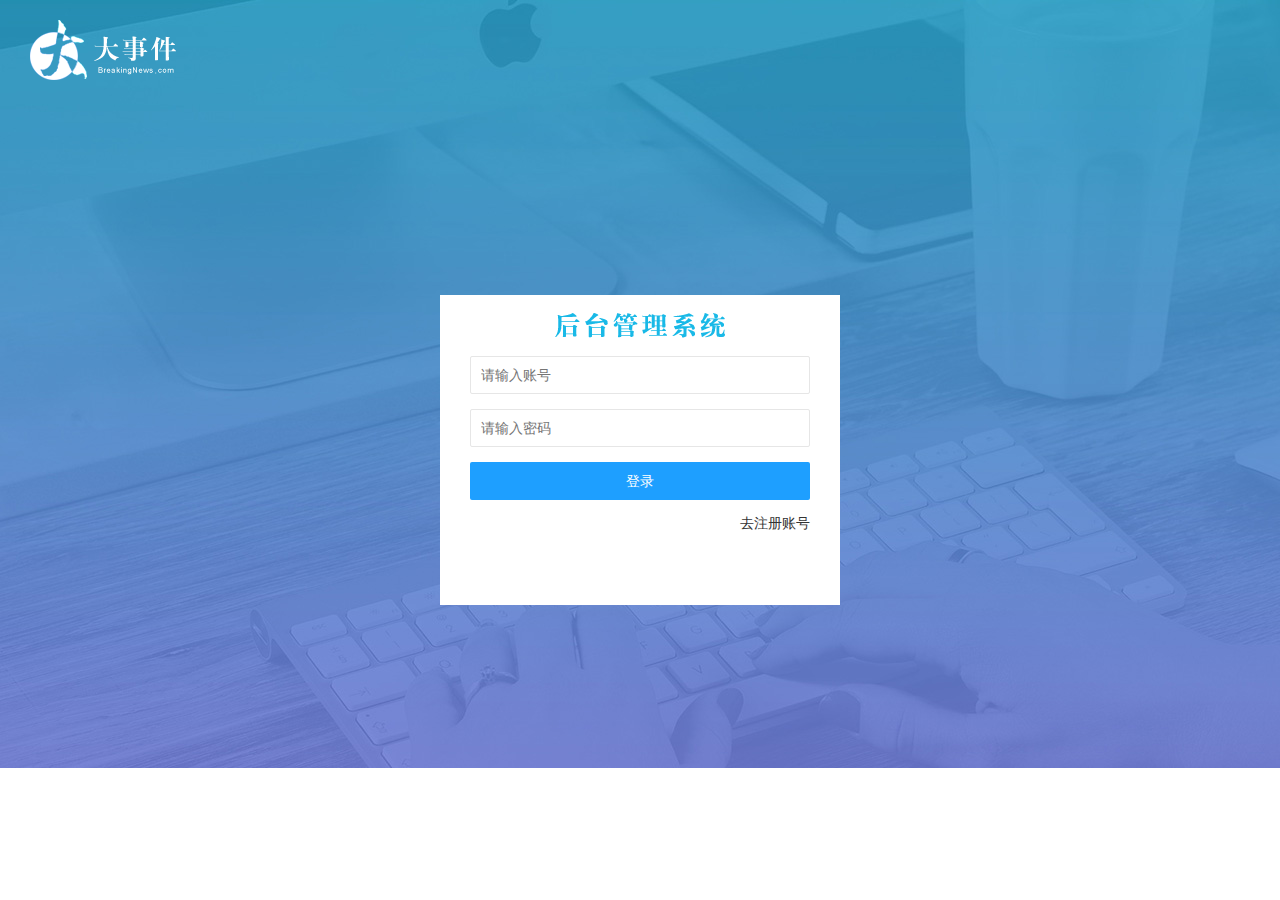
==== login.html @ 43911d9f "完成了登录页面的布局" ====
<!DOCTYPE html>
<html lang="en">
  <head>
    <meta charset="UTF-8" />
    <meta name="viewport" content="width=device-width, initial-scale=1.0" />
    <title>大事件登录注册页面</title>
    <!-- 加载css文件 -->
    <link rel="stylesheet" href="/assets/lib/layui/css/layui.css" />
    <link rel="stylesheet" href="/assets/css/login.css" />
    <!-- 加载js文件 -->
    <script src="/assets/lib/jquery.js"></script>
    <script src="/assets/lib/layui/layui.all.js"></script>
    <script src="/assets/js/login.js"></script>
  </head>
  <body>
    <!-- logo start -->
    <div id="logo">
      <img src="/assets/images/logo.png" alt="" />
    </div>
    <!-- logo end -->
    <!-- 登录区start -->
    <div id="login">
      <!-- 标题图片 -->
      <img class="login-title" src="/assets/images//login_title.png" alt="" />
      <!-- 表单区 -->
      <form class="layui-form" action="">
        <!-- 第一行用户名 -->
        <div class="layui-form-item">
          <input
            type="text"
            name="title"
            required
            lay-verify="required"
            placeholder="请输入账号"
            autocomplete="off"
            class="layui-input"
          />
        </div>
        <!-- 第二行密码 -->
        <div class="layui-form-item">
          <input
            type="text"
            name="title"
            required
            lay-verify="required"
            placeholder="请输入密码"
            autocomplete="off"
            class="layui-input"
          />
        </div>
        <!-- 第三行登录按钮 -->
        <div class="layui-form-item">
          <button
            class="layui-btn layui-btn-fluid layui-bg-blue"
            lay-submit
            lay-filter="formDemo"
          >
            登录
          </button>
        </div>
        <!-- 第四行去注册 -->
        <div class="goto-register">
          <a href="javascript:;">去注册账号</a>
        </div>
      </form>
    </div>
    <!-- 登录区end -->
    <!-- 注册区start -->
    <div id="register">
      <div id="login">
        <!-- 标题图片 -->
        <img class="login-title" src="/assets/images//login_title.png" alt="" />
        <!-- 表单区 -->
        <form class="layui-form" action="">
          <!-- 第一行用户名 -->
          <div class="layui-form-item">
            <input
              type="text"
              name="title"
              required
              lay-verify="required"
              placeholder="请输入账号"
              autocomplete="off"
              class="layui-input"
            />
          </div>
          <!-- 第二行密码 -->
          <div class="layui-form-item">
            <input
              type="text"
              name="title"
              required
              lay-verify="required"
              placeholder="请输入密码"
              autocomplete="off"
              class="layui-input"
            />
          </div>
          <!-- 第三行确认密码 -->
          <div class="layui-form-item">
            <input
              type="text"
              name="title"
              required
              lay-verify="required"
              placeholder="请再次输入密码"
              autocomplete="off"
              class="layui-input"
            />
          </div>
          <!-- 第四行登录按钮 -->
          <div class="layui-form-item">
            <button
              class="layui-btn layui-btn-fluid layui-bg-blue"
              lay-submit
              lay-filter="formDemo"
            >
              注册
            </button>
          </div>
          <!-- 第五行去登录 -->
          <div class="goto-login">
            <a href="javascript:;">已有账号，去登录</a>
          </div>
        </form>
      </div>
    </div>
    <!-- 注册区end -->
  </body>
</html>
---- assets/lib/layui/css/layui.css ----
/** layui-v2.5.6 MIT License By https://www.layui.com */
 .layui-inline,img{display:inline-block;vertical-align:middle}h1,h2,h3,h4,h5,h6{font-weight:400}.layui-edge,.layui-header,.layui-inline,.layui-main{position:relative}.layui-body,.layui-edge,.layui-elip{overflow:hidden}.layui-btn,.layui-edge,.layui-inline,img{vertical-align:middle}.layui-btn,.layui-disabled,.layui-icon,.layui-unselect{-moz-user-select:none;-webkit-user-select:none;-ms-user-select:none}.layui-elip,.layui-form-checkbox span,.layui-form-pane .layui-form-label{text-overflow:ellipsis;white-space:nowrap}.layui-breadcrumb,.layui-tree-btnGroup{visibility:hidden}blockquote,body,button,dd,div,dl,dt,form,h1,h2,h3,h4,h5,h6,input,li,ol,p,pre,td,textarea,th,ul{margin:0;padding:0;-webkit-tap-highlight-color:rgba(0,0,0,0)}a:active,a:hover{outline:0}img{border:none}li{list-style:none}table{border-collapse:collapse;border-spacing:0}h4,h5,h6{font-size:100%}button,input,optgroup,option,select,textarea{font-family:inherit;font-size:inherit;font-style:inherit;font-weight:inherit;outline:0}pre{white-space:pre-wrap;white-space:-moz-pre-wrap;white-space:-pre-wrap;white-space:-o-pre-wrap;word-wrap:break-word}body{line-height:24px;font:14px Helvetica Neue,Helvetica,PingFang SC,Tahoma,Arial,sans-serif}hr{height:1px;margin:10px 0;border:0;clear:both}a{color:#333;text-decoration:none}a:hover{color:#777}a cite{font-style:normal;*cursor:pointer}.layui-border-box,.layui-border-box *{box-sizing:border-box}.layui-box,.layui-box *{box-sizing:content-box}.layui-clear{clear:both;*zoom:1}.layui-clear:after{content:'\20';clear:both;*zoom:1;display:block;height:0}.layui-inline{*display:inline;*zoom:1}.layui-edge{display:inline-block;width:0;height:0;border-width:6px;border-style:dashed;border-color:transparent}.layui-edge-top{top:-4px;border-bottom-color:#999;border-bottom-style:solid}.layui-edge-right{border-left-color:#999;border-left-style:solid}.layui-edge-bottom{top:2px;border-top-color:#999;border-top-style:solid}.layui-edge-left{border-right-color:#999;border-right-style:solid}.layui-disabled,.layui-disabled:hover{color:#d2d2d2!important;cursor:not-allowed!important}.layui-circle{border-radius:100%}.layui-show{display:block!important}.layui-hide{display:none!important}@font-face{font-family:layui-icon;src:url(../font/iconfont.eot?v=256);src:url(../font/iconfont.eot?v=256#iefix) format('embedded-opentype'),url(../font/iconfont.woff2?v=256) format('woff2'),url(../font/iconfont.woff?v=256) format('woff'),url(../font/iconfont.ttf?v=256) format('truetype'),url(../font/iconfont.svg?v=256#layui-icon) format('svg')}.layui-icon{font-family:layui-icon!important;font-size:16px;font-style:normal;-webkit-font-smoothing:antialiased;-moz-osx-font-smoothing:grayscale}.layui-icon-reply-fill:before{content:"\e611"}.layui-icon-set-fill:before{content:"\e614"}.layui-icon-menu-fill:before{content:"\e60f"}.layui-icon-search:before{content:"\e615"}.layui-icon-share:before{content:"\e641"}.layui-icon-set-sm:before{content:"\e620"}.layui-icon-engine:before{content:"\e628"}.layui-icon-close:before{content:"\1006"}.layui-icon-close-fill:before{content:"\1007"}.layui-icon-chart-screen:before{content:"\e629"}.layui-icon-star:before{content:"\e600"}.layui-icon-circle-dot:before{content:"\e617"}.layui-icon-chat:before{content:"\e606"}.layui-icon-release:before{content:"\e609"}.layui-icon-list:before{content:"\e60a"}.layui-icon-chart:before{content:"\e62c"}.layui-icon-ok-circle:before{content:"\1005"}.layui-icon-layim-theme:before{content:"\e61b"}.layui-icon-table:before{content:"\e62d"}.layui-icon-right:before{content:"\e602"}.layui-icon-left:before{content:"\e603"}.layui-icon-cart-simple:before{content:"\e698"}.layui-icon-face-cry:before{content:"\e69c"}.layui-icon-face-smile:before{content:"\e6af"}.layui-icon-survey:before{content:"\e6b2"}.layui-icon-tree:before{content:"\e62e"}.layui-icon-ie:before{content:"\e7bb"}.layui-icon-upload-circle:before{content:"\e62f"}.layui-icon-add-circle:before{content:"\e61f"}.layui-icon-download-circle:before{content:"\e601"}.layui-icon-templeate-1:before{content:"\e630"}.layui-icon-util:before{content:"\e631"}.layui-icon-face-surprised:before{content:"\e664"}.layui-icon-edit:before{content:"\e642"}.layui-icon-speaker:before{content:"\e645"}.layui-icon-down:before{content:"\e61a"}.layui-icon-file:before{content:"\e621"}.layui-icon-layouts:before{content:"\e632"}.layui-icon-rate-half:before{content:"\e6c9"}.layui-icon-add-circle-fine:before{content:"\e608"}.layui-icon-prev-circle:before{content:"\e633"}.layui-icon-read:before{content:"\e705"}.layui-icon-404:before{content:"\e61c"}.layui-icon-carousel:before{content:"\e634"}.layui-icon-help:before{content:"\e607"}.layui-icon-code-circle:before{content:"\e635"}.layui-icon-windows:before{content:"\e67f"}.layui-icon-water:before{content:"\e636"}.layui-icon-username:before{content:"\e66f"}.layui-icon-find-fill:before{content:"\e670"}.layui-icon-about:before{content:"\e60b"}.layui-icon-location:before{content:"\e715"}.layui-icon-up:before{content:"\e619"}.layui-icon-pause:before{content:"\e651"}.layui-icon-date:before{content:"\e637"}.layui-icon-layim-uploadfile:before{content:"\e61d"}.layui-icon-delete:before{content:"\e640"}.layui-icon-play:before{content:"\e652"}.layui-icon-top:before{content:"\e604"}.layui-icon-firefox:before{content:"\e686"}.layui-icon-friends:before{content:"\e612"}.layui-icon-refresh-3:before{content:"\e9aa"}.layui-icon-ok:before{content:"\e605"}.layui-icon-layer:before{content:"\e638"}.layui-icon-face-smile-fine:before{content:"\e60c"}.layui-icon-dollar:before{content:"\e659"}.layui-icon-group:before{content:"\e613"}.layui-icon-layim-download:before{content:"\e61e"}.layui-icon-picture-fine:before{content:"\e60d"}.layui-icon-link:before{content:"\e64c"}.layui-icon-diamond:before{content:"\e735"}.layui-icon-log:before{content:"\e60e"}.layui-icon-key:before{content:"\e683"}.layui-icon-rate-solid:before{content:"\e67a"}.layui-icon-fonts-del:before{content:"\e64f"}.layui-icon-unlink:before{content:"\e64d"}.layui-icon-fonts-clear:before{content:"\e639"}.layui-icon-triangle-r:before{content:"\e623"}.layui-icon-circle:before{content:"\e63f"}.layui-icon-radio:before{content:"\e643"}.layui-icon-align-center:before{content:"\e647"}.layui-icon-align-right:before{content:"\e648"}.layui-icon-align-left:before{content:"\e649"}.layui-icon-loading-1:before{content:"\e63e"}.layui-icon-return:before{content:"\e65c"}.layui-icon-fonts-strong:before{content:"\e62b"}.layui-icon-upload:before{content:"\e67c"}.layui-icon-dialogue:before{content:"\e63a"}.layui-icon-video:before{content:"\e6ed"}.layui-icon-headset:before{content:"\e6fc"}.layui-icon-cellphone-fine:before{content:"\e63b"}.layui-icon-add-1:before{content:"\e654"}.layui-icon-face-smile-b:before{content:"\e650"}.layui-icon-fonts-html:before{content:"\e64b"}.layui-icon-screen-full:before{content:"\e622"}.layui-icon-form:before{content:"\e63c"}.layui-icon-cart:before{content:"\e657"}.layui-icon-camera-fill:before{content:"\e65d"}.layui-icon-tabs:before{content:"\e62a"}.layui-icon-heart-fill:before{content:"\e68f"}.layui-icon-fonts-code:before{content:"\e64e"}.layui-icon-ios:before{content:"\e680"}.layui-icon-at:before{content:"\e687"}.layui-icon-fire:before{content:"\e756"}.layui-icon-set:before{content:"\e716"}.layui-icon-fonts-u:before{content:"\e646"}.layui-icon-triangle-d:before{content:"\e625"}.layui-icon-tips:before{content:"\e702"}.layui-icon-picture:before{content:"\e64a"}.layui-icon-more-vertical:before{content:"\e671"}.layui-icon-bluetooth:before{content:"\e689"}.layui-icon-flag:before{content:"\e66c"}.layui-icon-loading:before{content:"\e63d"}.layui-icon-fonts-i:before{content:"\e644"}.layui-icon-refresh-1:before{content:"\e666"}.layui-icon-rmb:before{content:"\e65e"}.layui-icon-addition:before{content:"\e624"}.layui-icon-home:before{content:"\e68e"}.layui-icon-time:before{content:"\e68d"}.layui-icon-user:before{content:"\e770"}.layui-icon-notice:before{content:"\e667"}.layui-icon-chrome:before{content:"\e68a"}.layui-icon-edge:before{content:"\e68b"}.layui-icon-login-weibo:before{content:"\e675"}.layui-icon-voice:before{content:"\e688"}.layui-icon-upload-drag:before{content:"\e681"}.layui-icon-login-qq:before{content:"\e676"}.layui-icon-snowflake:before{content:"\e6b1"}.layui-icon-heart:before{content:"\e68c"}.layui-icon-logout:before{content:"\e682"}.layui-icon-file-b:before{content:"\e655"}.layui-icon-template:before{content:"\e663"}.layui-icon-transfer:before{content:"\e691"}.layui-icon-auz:before{content:"\e672"}.layui-icon-console:before{content:"\e665"}.layui-icon-app:before{content:"\e653"}.layui-icon-prev:before{content:"\e65a"}.layui-icon-website:before{content:"\e7ae"}.layui-icon-next:before{content:"\e65b"}.layui-icon-component:before{content:"\e857"}.layui-icon-android:before{content:"\e684"}.layui-icon-more:before{content:"\e65f"}.layui-icon-login-wechat:before{content:"\e677"}.layui-icon-shrink-right:before{content:"\e668"}.layui-icon-spread-left:before{content:"\e66b"}.layui-icon-camera:before{content:"\e660"}.layui-icon-note:before{content:"\e66e"}.layui-icon-refresh:before{content:"\e669"}.layui-icon-female:before{content:"\e661"}.layui-icon-male:before{content:"\e662"}.layui-icon-screen-restore:before{content:"\e758"}.layui-icon-password:before{content:"\e673"}.layui-icon-senior:before{content:"\e674"}.layui-icon-theme:before{content:"\e66a"}.layui-icon-tread:before{content:"\e6c5"}.layui-icon-praise:before{content:"\e6c6"}.layui-icon-star-fill:before{content:"\e658"}.layui-icon-rate:before{content:"\e67b"}.layui-icon-template-1:before{content:"\e656"}.layui-icon-vercode:before{content:"\e679"}.layui-icon-service:before{content:"\e626"}.layui-icon-cellphone:before{content:"\e678"}.layui-icon-print:before{content:"\e66d"}.layui-icon-cols:before{content:"\e610"}.layui-icon-wifi:before{content:"\e7e0"}.layui-icon-export:before{content:"\e67d"}.layui-icon-rss:before{content:"\e808"}.layui-icon-slider:before{content:"\e714"}.layui-icon-email:before{content:"\e618"}.layui-icon-subtraction:before{content:"\e67e"}.layui-icon-mike:before{content:"\e6dc"}.layui-icon-light:before{content:"\e748"}.layui-icon-gift:before{content:"\e627"}.layui-icon-mute:before{content:"\e685"}.layui-icon-reduce-circle:before{content:"\e616"}.layui-icon-music:before{content:"\e690"}.layui-main{width:1140px;margin:0 auto}.layui-header{z-index:1000;height:60px}.layui-header a:hover{transition:all .5s;-webkit-transition:all .5s}.layui-side{position:fixed;left:0;top:0;bottom:0;z-index:999;width:200px;overflow-x:hidden}.layui-side-scroll{position:relative;width:220px;height:100%;overflow-x:hidden}.layui-body{position:absolute;left:200px;right:0;top:0;bottom:0;z-index:998;width:auto;overflow-y:auto;box-sizing:border-box}.layui-layout-body{overflow:hidden}.layui-layout-admin .layui-header{background-color:#23262E}.layui-layout-admin .layui-side{top:60px;width:200px;overflow-x:hidden}.layui-layout-admin .layui-body{position:fixed;top:60px;bottom:44px}.layui-layout-admin .layui-main{width:auto;margin:0 15px}.layui-layout-admin .layui-footer{position:fixed;left:200px;right:0;bottom:0;height:44px;line-height:44px;padding:0 15px;background-color:#eee}.layui-layout-admin .layui-logo{position:absolute;left:0;top:0;width:200px;height:100%;line-height:60px;text-align:center;color:#009688;font-size:16px}.layui-layout-admin .layui-header .layui-nav{background:0 0}.layui-layout-left{position:absolute!important;left:200px;top:0}.layui-layout-right{position:absolute!important;right:0;top:0}.layui-container{position:relative;margin:0 auto;padding:0 15px;box-sizing:border-box}.layui-fluid{position:relative;margin:0 auto;padding:0 15px}.layui-row:after,.layui-row:before{content:'';display:block;clear:both}.layui-col-lg1,.layui-col-lg10,.layui-col-lg11,.layui-col-lg12,.layui-col-lg2,.layui-col-lg3,.layui-col-lg4,.layui-col-lg5,.layui-col-lg6,.layui-col-lg7,.layui-col-lg8,.layui-col-lg9,.layui-col-md1,.layui-col-md10,.layui-col-md11,.layui-col-md12,.layui-col-md2,.layui-col-md3,.layui-col-md4,.layui-col-md5,.layui-col-md6,.layui-col-md7,.layui-col-md8,.layui-col-md9,.layui-col-sm1,.layui-col-sm10,.layui-col-sm11,.layui-col-sm12,.layui-col-sm2,.layui-col-sm3,.layui-col-sm4,.layui-col-sm5,.layui-col-sm6,.layui-col-sm7,.layui-col-sm8,.layui-col-sm9,.layui-col-xs1,.layui-col-xs10,.layui-col-xs11,.layui-col-xs12,.layui-col-xs2,.layui-col-xs3,.layui-col-xs4,.layui-col-xs5,.layui-col-xs6,.layui-col-xs7,.layui-col-xs8,.layui-col-xs9{position:relative;display:block;box-sizing:border-box}.layui-col-xs1,.layui-col-xs10,.layui-col-xs11,.layui-col-xs12,.layui-col-xs2,.layui-col-xs3,.layui-col-xs4,.layui-col-xs5,.layui-col-xs6,.layui-col-xs7,.layui-col-xs8,.layui-col-xs9{float:left}.layui-col-xs1{width:8.33333333%}.layui-col-xs2{width:16.66666667%}.layui-col-xs3{width:25%}.layui-col-xs4{width:33.33333333%}.layui-col-xs5{width:41.66666667%}.layui-col-xs6{width:50%}.layui-col-xs7{width:58.33333333%}.layui-col-xs8{width:66.66666667%}.layui-col-xs9{width:75%}.layui-col-xs10{width:83.33333333%}.layui-col-xs11{width:91.66666667%}.layui-col-xs12{width:100%}.layui-col-xs-offset1{margin-left:8.33333333%}.layui-col-xs-offset2{margin-left:16.66666667%}.layui-col-xs-offset3{margin-left:25%}.layui-col-xs-offset4{margin-left:33.33333333%}.layui-col-xs-offset5{margin-left:41.66666667%}.layui-col-xs-offset6{margin-left:50%}.layui-col-xs-offset7{margin-left:58.33333333%}.layui-col-xs-offset8{margin-left:66.66666667%}.layui-col-xs-offset9{margin-left:75%}.layui-col-xs-offset10{margin-left:83.33333333%}.layui-col-xs-offset11{margin-left:91.66666667%}.layui-col-xs-offset12{margin-left:100%}@media screen and (max-width:768px){.layui-hide-xs{display:none!important}.layui-show-xs-block{display:block!important}.layui-show-xs-inline{display:inline!important}.layui-show-xs-inline-block{display:inline-block!important}}@media screen and (min-width:768px){.layui-container{width:750px}.layui-hide-sm{display:none!important}.layui-show-sm-block{display:block!important}.layui-show-sm-inline{display:inline!important}.layui-show-sm-inline-block{display:inline-block!important}.layui-col-sm1,.layui-col-sm10,.layui-col-sm11,.layui-col-sm12,.layui-col-sm2,.layui-col-sm3,.layui-col-sm4,.layui-col-sm5,.layui-col-sm6,.layui-col-sm7,.layui-col-sm8,.layui-col-sm9{float:left}.layui-col-sm1{width:8.33333333%}.layui-col-sm2{width:16.66666667%}.layui-col-sm3{width:25%}.layui-col-sm4{width:33.33333333%}.layui-col-sm5{width:41.66666667%}.layui-col-sm6{width:50%}.layui-col-sm7{width:58.33333333%}.layui-col-sm8{width:66.66666667%}.layui-col-sm9{width:75%}.layui-col-sm10{width:83.33333333%}.layui-col-sm11{width:91.66666667%}.layui-col-sm12{width:100%}.layui-col-sm-offset1{margin-left:8.33333333%}.layui-col-sm-offset2{margin-left:16.66666667%}.layui-col-sm-offset3{margin-left:25%}.layui-col-sm-offset4{margin-left:33.33333333%}.layui-col-sm-offset5{margin-left:41.66666667%}.layui-col-sm-offset6{margin-left:50%}.layui-col-sm-offset7{margin-left:58.33333333%}.layui-col-sm-offset8{margin-left:66.66666667%}.layui-col-sm-offset9{margin-left:75%}.layui-col-sm-offset10{margin-left:83.33333333%}.layui-col-sm-offset11{margin-left:91.66666667%}.layui-col-sm-offset12{margin-left:100%}}@media screen and (min-width:992px){.layui-container{width:970px}.layui-hide-md{display:none!important}.layui-show-md-block{display:block!important}.layui-show-md-inline{display:inline!important}.layui-show-md-inline-block{display:inline-block!important}.layui-col-md1,.layui-col-md10,.layui-col-md11,.layui-col-md12,.layui-col-md2,.layui-col-md3,.layui-col-md4,.layui-col-md5,.layui-col-md6,.layui-col-md7,.layui-col-md8,.layui-col-md9{float:left}.layui-col-md1{width:8.33333333%}.layui-col-md2{width:16.66666667%}.layui-col-md3{width:25%}.layui-col-md4{width:33.33333333%}.layui-col-md5{width:41.66666667%}.layui-col-md6{width:50%}.layui-col-md7{width:58.33333333%}.layui-col-md8{width:66.66666667%}.layui-col-md9{width:75%}.layui-col-md10{width:83.33333333%}.layui-col-md11{width:91.66666667%}.layui-col-md12{width:100%}.layui-col-md-offset1{margin-left:8.33333333%}.layui-col-md-offset2{margin-left:16.66666667%}.layui-col-md-offset3{margin-left:25%}.layui-col-md-offset4{margin-left:33.33333333%}.layui-col-md-offset5{margin-left:41.66666667%}.layui-col-md-offset6{margin-left:50%}.layui-col-md-offset7{margin-left:58.33333333%}.layui-col-md-offset8{margin-left:66.66666667%}.layui-col-md-offset9{margin-left:75%}.layui-col-md-offset10{margin-left:83.33333333%}.layui-col-md-offset11{margin-left:91.66666667%}.layui-col-md-offset12{margin-left:100%}}@media screen and (min-width:1200px){.layui-container{width:1170px}.layui-hide-lg{display:none!important}.layui-show-lg-block{display:block!important}.layui-show-lg-inline{display:inline!important}.layui-show-lg-inline-block{display:inline-block!important}.layui-col-lg1,.layui-col-lg10,.layui-col-lg11,.layui-col-lg12,.layui-col-lg2,.layui-col-lg3,.layui-col-lg4,.layui-col-lg5,.layui-col-lg6,.layui-col-lg7,.layui-col-lg8,.layui-col-lg9{float:left}.layui-col-lg1{width:8.33333333%}.layui-col-lg2{width:16.66666667%}.layui-col-lg3{width:25%}.layui-col-lg4{width:33.33333333%}.layui-col-lg5{width:41.66666667%}.layui-col-lg6{width:50%}.layui-col-lg7{width:58.33333333%}.layui-col-lg8{width:66.66666667%}.layui-col-lg9{width:75%}.layui-col-lg10{width:83.33333333%}.layui-col-lg11{width:91.66666667%}.layui-col-lg12{width:100%}.layui-col-lg-offset1{margin-left:8.33333333%}.layui-col-lg-offset2{margin-left:16.66666667%}.layui-col-lg-offset3{margin-left:25%}.layui-col-lg-offset4{margin-left:33.33333333%}.layui-col-lg-offset5{margin-left:41.66666667%}.layui-col-lg-offset6{margin-left:50%}.layui-col-lg-offset7{margin-left:58.33333333%}.layui-col-lg-offset8{margin-left:66.66666667%}.layui-col-lg-offset9{margin-left:75%}.layui-col-lg-offset10{margin-left:83.33333333%}.layui-col-lg-offset11{margin-left:91.66666667%}.layui-col-lg-offset12{margin-left:100%}}.layui-col-space1{margin:-.5px}.layui-col-space1>*{padding:.5px}.layui-col-space2{margin:-1px}.layui-col-space2>*{padding:1px}.layui-col-space4{margin:-2px}.layui-col-space4>*{padding:2px}.layui-col-space5{margin:-2.5px}.layui-col-space5>*{padding:2.5px}.layui-col-space6{margin:-3px}.layui-col-space6>*{padding:3px}.layui-col-space8{margin:-4px}.layui-col-space8>*{padding:4px}.layui-col-space10{margin:-5px}.layui-col-space10>*{padding:5px}.layui-col-space12{margin:-6px}.layui-col-space12>*{padding:6px}.layui-col-space14{margin:-7px}.layui-col-space14>*{padding:7px}.layui-col-space15{margin:-7.5px}.layui-col-space15>*{padding:7.5px}.layui-col-space16{margin:-8px}.layui-col-space16>*{padding:8px}.layui-col-space18{margin:-9px}.layui-col-space18>*{padding:9px}.layui-col-space20{margin:-10px}.layui-col-space20>*{padding:10px}.layui-col-space22{margin:-11px}.layui-col-space22>*{padding:11px}.layui-col-space24{margin:-12px}.layui-col-space24>*{padding:12px}.layui-col-space25{margin:-12.5px}.layui-col-space25>*{padding:12.5px}.layui-col-space26{margin:-13px}.layui-col-space26>*{padding:13px}.layui-col-space28{margin:-14px}.layui-col-space28>*{padding:14px}.layui-col-space30{margin:-15px}.layui-col-space30>*{padding:15px}.layui-btn,.layui-input,.layui-select,.layui-textarea,.layui-upload-button{outline:0;-webkit-appearance:none;transition:all .3s;-webkit-transition:all .3s;box-sizing:border-box}.layui-elem-quote{margin-bottom:10px;padding:15px;line-height:22px;border-left:5px solid #009688;border-radius:0 2px 2px 0;background-color:#f2f2f2}.layui-quote-nm{border-style:solid;border-width:1px 1px 1px 5px;background:0 0}.layui-elem-field{margin-bottom:10px;padding:0;border-width:1px;border-style:solid}.layui-elem-field legend{margin-left:20px;padding:0 10px;font-size:20px;font-weight:300}.layui-field-title{margin:10px 0 20px;border-width:1px 0 0}.layui-field-box{padding:10px 15px}.layui-field-title .layui-field-box{padding:10px 0}.layui-progress{position:relative;height:6px;border-radius:20px;background-color:#e2e2e2}.layui-progress-bar{position:absolute;left:0;top:0;width:0;max-width:100%;height:6px;border-radius:20px;text-align:right;background-color:#5FB878;transition:all .3s;-webkit-transition:all .3s}.layui-progress-big,.layui-progress-big .layui-progress-bar{height:18px;line-height:18px}.layui-progress-text{position:relative;top:-20px;line-height:18px;font-size:12px;color:#666}.layui-progress-big .layui-progress-text{position:static;padding:0 10px;color:#fff}.layui-collapse{border-width:1px;border-style:solid;border-radius:2px}.layui-colla-content,.layui-colla-item{border-top-width:1px;border-top-style:solid}.layui-colla-item:first-child{border-top:none}.layui-colla-title{position:relative;height:42px;line-height:42px;padding:0 15px 0 35px;color:#333;background-color:#f2f2f2;cursor:pointer;font-size:14px;overflow:hidden}.layui-colla-content{display:none;padding:10px 15px;line-height:22px;color:#666}.layui-colla-icon{position:absolute;left:15px;top:0;font-size:14px}.layui-card{margin-bottom:15px;border-radius:2px;background-color:#fff;box-shadow:0 1px 2px 0 rgba(0,0,0,.05)}.layui-card:last-child{margin-bottom:0}.layui-card-header{position:relative;height:42px;line-height:42px;padding:0 15px;border-bottom:1px solid #f6f6f6;color:#333;border-radius:2px 2px 0 0;font-size:14px}.layui-bg-black,.layui-bg-blue,.layui-bg-cyan,.layui-bg-green,.layui-bg-orange,.layui-bg-red{color:#fff!important}.layui-card-body{position:relative;padding:10px 15px;line-height:24px}.layui-card-body[pad15]{padding:15px}.layui-card-body[pad20]{padding:20px}.layui-card-body .layui-table{margin:5px 0}.layui-card .layui-tab{margin:0}.layui-panel-window{position:relative;padding:15px;border-radius:0;border-top:5px solid #E6E6E6;background-color:#fff}.layui-auxiliar-moving{position:fixed;left:0;right:0;top:0;bottom:0;width:100%;height:100%;background:0 0;z-index:9999999999}.layui-form-label,.layui-form-mid,.layui-form-select,.layui-input-block,.layui-input-inline,.layui-textarea{position:relative}.layui-bg-red{background-color:#FF5722!important}.layui-bg-orange{background-color:#FFB800!important}.layui-bg-green{background-color:#009688!important}.layui-bg-cyan{background-color:#2F4056!important}.layui-bg-blue{background-color:#1E9FFF!important}.layui-bg-black{background-color:#393D49!important}.layui-bg-gray{background-color:#eee!important;color:#666!important}.layui-badge-rim,.layui-colla-content,.layui-colla-item,.layui-collapse,.layui-elem-field,.layui-form-pane .layui-form-item[pane],.layui-form-pane .layui-form-label,.layui-input,.layui-layedit,.layui-layedit-tool,.layui-quote-nm,.layui-select,.layui-tab-bar,.layui-tab-card,.layui-tab-title,.layui-tab-title .layui-this:after,.layui-textarea{border-color:#e6e6e6}.layui-timeline-item:before,hr{background-color:#e6e6e6}.layui-text{line-height:22px;font-size:14px;color:#666}.layui-text h1,.layui-text h2,.layui-text h3{font-weight:500;color:#333}.layui-text h1{font-size:30px}.layui-text h2{font-size:24px}.layui-text h3{font-size:18px}.layui-text a:not(.layui-btn){color:#01AAED}.layui-text a:not(.layui-btn):hover{text-decoration:underline}.layui-text ul{padding:5px 0 5px 15px}.layui-text ul li{margin-top:5px;list-style-type:disc}.layui-text em,.layui-word-aux{color:#999!important;padding:0 5px!important}.layui-btn{display:inline-block;height:38px;line-height:38px;padding:0 18px;background-color:#009688;color:#fff;white-space:nowrap;text-align:center;font-size:14px;border:none;border-radius:2px;cursor:pointer}.layui-btn:hover{opacity:.8;filter:alpha(opacity=80);color:#fff}.layui-btn:active{opacity:1;filter:alpha(opacity=100)}.layui-btn+.layui-btn{margin-left:10px}.layui-btn-container{font-size:0}.layui-btn-container .layui-btn{margin-right:10px;margin-bottom:10px}.layui-btn-container .layui-btn+.layui-btn{margin-left:0}.layui-table .layui-btn-container .layui-btn{margin-bottom:9px}.layui-btn-radius{border-radius:100px}.layui-btn .layui-icon{margin-right:3px;font-size:18px;vertical-align:bottom;vertical-align:middle\9}.layui-btn-primary{border:1px solid #C9C9C9;background-color:#fff;color:#555}.layui-btn-primary:hover{border-color:#009688;color:#333}.layui-btn-normal{background-color:#1E9FFF}.layui-btn-warm{background-color:#FFB800}.layui-btn-danger{background-color:#FF5722}.layui-btn-checked{background-color:#5FB878}.layui-btn-disabled,.layui-btn-disabled:active,.layui-btn-disabled:hover{border:1px solid #e6e6e6;background-color:#FBFBFB;color:#C9C9C9;cursor:not-allowed;opacity:1}.layui-btn-lg{height:44px;line-height:44px;padding:0 25px;font-size:16px}.layui-btn-sm{height:30px;line-height:30px;padding:0 10px;font-size:12px}.layui-btn-sm i{font-size:16px!important}.layui-btn-xs{height:22px;line-height:22px;padding:0 5px;font-size:12px}.layui-btn-xs i{font-size:14px!important}.layui-btn-group{display:inline-block;vertical-align:middle;font-size:0}.layui-btn-group .layui-btn{margin-left:0!important;margin-right:0!important;border-left:1px solid rgba(255,255,255,.5);border-radius:0}.layui-btn-group .layui-btn-primary{border-left:none}.layui-btn-group .layui-btn-primary:hover{border-color:#C9C9C9;color:#009688}.layui-btn-group .layui-btn:first-child{border-left:none;border-radius:2px 0 0 2px}.layui-btn-group .layui-btn-primary:first-child{border-left:1px solid #c9c9c9}.layui-btn-group .layui-btn:last-child{border-radius:0 2px 2px 0}.layui-btn-group .layui-btn+.layui-btn{margin-left:0}.layui-btn-group+.layui-btn-group{margin-left:10px}.layui-btn-fluid{width:100%}.layui-input,.layui-select,.layui-textarea{height:38px;line-height:1.3;line-height:38px\9;border-width:1px;border-style:solid;background-color:#fff;border-radius:2px}.layui-input::-webkit-input-placeholder,.layui-select::-webkit-input-placeholder,.layui-textarea::-webkit-input-placeholder{line-height:1.3}.layui-input,.layui-textarea{display:block;width:100%;padding-left:10px}.layui-input:hover,.layui-textarea:hover{border-color:#D2D2D2!important}.layui-input:focus,.layui-textarea:focus{border-color:#C9C9C9!important}.layui-textarea{min-height:100px;height:auto;line-height:20px;padding:6px 10px;resize:vertical}.layui-select{padding:0 10px}.layui-form input[type=checkbox],.layui-form input[type=radio],.layui-form select{display:none}.layui-form [lay-ignore]{display:initial}.layui-form-item{margin-bottom:15px;clear:both;*zoom:1}.layui-form-item:after{content:'\20';clear:both;*zoom:1;display:block;height:0}.layui-form-label{float:left;display:block;padding:9px 15px;width:80px;font-weight:400;line-height:20px;text-align:right}.layui-form-label-col{display:block;float:none;padding:9px 0;line-height:20px;text-align:left}.layui-form-item .layui-inline{margin-bottom:5px;margin-right:10px}.layui-input-block{margin-left:110px;min-height:36px}.layui-input-inline{display:inline-block;vertical-align:middle}.layui-form-item .layui-input-inline{float:left;width:190px;margin-right:10px}.layui-form-text .layui-input-inline{width:auto}.layui-form-mid{float:left;display:block;padding:9px 0!important;line-height:20px;margin-right:10px}.layui-form-danger+.layui-form-select .layui-input,.layui-form-danger:focus{border-color:#FF5722!important}.layui-form-select .layui-input{padding-right:30px;cursor:pointer}.layui-form-select .layui-edge{position:absolute;right:10px;top:50%;margin-top:-3px;cursor:pointer;border-width:6px;border-top-color:#c2c2c2;border-top-style:solid;transition:all .3s;-webkit-transition:all .3s}.layui-form-select dl{display:none;position:absolute;left:0;top:42px;padding:5px 0;z-index:899;min-width:100%;border:1px solid #d2d2d2;max-height:300px;overflow-y:auto;background-color:#fff;border-radius:2px;box-shadow:0 2px 4px rgba(0,0,0,.12);box-sizing:border-box}.layui-form-select dl dd,.layui-form-select dl dt{padding:0 10px;line-height:36px;white-space:nowrap;overflow:hidden;text-overflow:ellipsis}.layui-form-select dl dt{font-size:12px;color:#999}.layui-form-select dl dd{cursor:pointer}.layui-form-select dl dd:hover{background-color:#f2f2f2;-webkit-transition:.5s all;transition:.5s all}.layui-form-select .layui-select-group dd{padding-left:20px}.layui-form-select dl dd.layui-select-tips{padding-left:10px!important;color:#999}.layui-form-select dl dd.layui-this{background-color:#5FB878;color:#fff}.layui-form-checkbox,.layui-form-select dl dd.layui-disabled{background-color:#fff}.layui-form-selected dl{display:block}.layui-form-checkbox,.layui-form-checkbox *,.layui-form-switch{display:inline-block;vertical-align:middle}.layui-form-selected .layui-edge{margin-top:-9px;-webkit-transform:rotate(180deg);transform:rotate(180deg);margin-top:-3px\9}:root .layui-form-selected .layui-edge{margin-top:-9px\0/IE9}.layui-form-selectup dl{top:auto;bottom:42px}.layui-select-none{margin:5px 0;text-align:center;color:#999}.layui-select-disabled .layui-disabled{border-color:#eee!important}.layui-select-disabled .layui-edge{border-top-color:#d2d2d2}.layui-form-checkbox{position:relative;height:30px;line-height:30px;margin-right:10px;padding-right:30px;cursor:pointer;font-size:0;-webkit-transition:.1s linear;transition:.1s linear;box-sizing:border-box}.layui-form-checkbox span{padding:0 10px;height:100%;font-size:14px;border-radius:2px 0 0 2px;background-color:#d2d2d2;color:#fff;overflow:hidden}.layui-form-checkbox:hover span{background-color:#c2c2c2}.layui-form-checkbox i{position:absolute;right:0;top:0;width:30px;height:28px;border:1px solid #d2d2d2;border-left:none;border-radius:0 2px 2px 0;color:#fff;font-size:20px;text-align:center}.layui-form-checkbox:hover i{border-color:#c2c2c2;color:#c2c2c2}.layui-form-checked,.layui-form-checked:hover{border-color:#5FB878}.layui-form-checked span,.layui-form-checked:hover span{background-color:#5FB878}.layui-form-checked i,.layui-form-checked:hover i{color:#5FB878}.layui-form-item .layui-form-checkbox{margin-top:4px}.layui-form-checkbox[lay-skin=primary]{height:auto!important;line-height:normal!important;min-width:18px;min-height:18px;border:none!important;margin-right:0;padding-left:28px;padding-right:0;background:0 0}.layui-form-checkbox[lay-skin=primary] span{padding-left:0;padding-right:15px;line-height:18px;background:0 0;color:#666}.layui-form-checkbox[lay-skin=primary] i{right:auto;left:0;width:16px;height:16px;line-height:16px;border:1px solid #d2d2d2;font-size:12px;border-radius:2px;background-color:#fff;-webkit-transition:.1s linear;transition:.1s linear}.layui-form-checkbox[lay-skin=primary]:hover i{border-color:#5FB878;color:#fff}.layui-form-checked[lay-skin=primary] i{border-color:#5FB878!important;background-color:#5FB878;color:#fff}.layui-checkbox-disbaled[lay-skin=primary] span{background:0 0!important;color:#c2c2c2}.layui-checkbox-disbaled[lay-skin=primary]:hover i{border-color:#d2d2d2}.layui-form-item .layui-form-checkbox[lay-skin=primary]{margin-top:10px}.layui-form-switch{position:relative;height:22px;line-height:22px;min-width:35px;padding:0 5px;margin-top:8px;border:1px solid #d2d2d2;border-radius:20px;cursor:pointer;background-color:#fff;-webkit-transition:.1s linear;transition:.1s linear}.layui-form-switch i{position:absolute;left:5px;top:3px;width:16px;height:16px;border-radius:20px;background-color:#d2d2d2;-webkit-transition:.1s linear;transition:.1s linear}.layui-form-switch em{position:relative;top:0;width:25px;margin-left:21px;padding:0!important;text-align:center!important;color:#999!important;font-style:normal!important;font-size:12px}.layui-form-onswitch{border-color:#5FB878;background-color:#5FB878}.layui-checkbox-disbaled,.layui-checkbox-disbaled i{border-color:#e2e2e2!important}.layui-form-onswitch i{left:100%;margin-left:-21px;background-color:#fff}.layui-form-onswitch em{margin-left:5px;margin-right:21px;color:#fff!important}.layui-checkbox-disbaled span{background-color:#e2e2e2!important}.layui-checkbox-disbaled:hover i{color:#fff!important}[lay-radio]{display:none}.layui-form-radio,.layui-form-radio *{display:inline-block;vertical-align:middle}.layui-form-radio{line-height:28px;margin:6px 10px 0 0;padding-right:10px;cursor:pointer;font-size:0}.layui-form-radio *{font-size:14px}.layui-form-radio>i{margin-right:8px;font-size:22px;color:#c2c2c2}.layui-form-radio>i:hover,.layui-form-radioed>i{color:#5FB878}.layui-radio-disbaled>i{color:#e2e2e2!important}.layui-form-pane .layui-form-label{width:110px;padding:8px 15px;height:38px;line-height:20px;border-width:1px;border-style:solid;border-radius:2px 0 0 2px;text-align:center;background-color:#FBFBFB;overflow:hidden;box-sizing:border-box}.layui-form-pane .layui-input-inline{margin-left:-1px}.layui-form-pane .layui-input-block{margin-left:110px;left:-1px}.layui-form-pane .layui-input{border-radius:0 2px 2px 0}.layui-form-pane .layui-form-text .layui-form-label{float:none;width:100%;border-radius:2px;box-sizing:border-box;text-align:left}.layui-form-pane .layui-form-text .layui-input-inline{display:block;margin:0;top:-1px;clear:both}.layui-form-pane .layui-form-text .layui-input-block{margin:0;left:0;top:-1px}.layui-form-pane .layui-form-text .layui-textarea{min-height:100px;border-radius:0 0 2px 2px}.layui-form-pane .layui-form-checkbox{margin:4px 0 4px 10px}.layui-form-pane .layui-form-radio,.layui-form-pane .layui-form-switch{margin-top:6px;margin-left:10px}.layui-form-pane .layui-form-item[pane]{position:relative;border-width:1px;border-style:solid}.layui-form-pane .layui-form-item[pane] .layui-form-label{position:absolute;left:0;top:0;height:100%;border-width:0 1px 0 0}.layui-form-pane .layui-form-item[pane] .layui-input-inline{margin-left:110px}@media screen and (max-width:450px){.layui-form-item .layui-form-label{text-overflow:ellipsis;overflow:hidden;white-space:nowrap}.layui-form-item .layui-inline{display:block;margin-right:0;margin-bottom:20px;clear:both}.layui-form-item .layui-inline:after{content:'\20';clear:both;display:block;height:0}.layui-form-item .layui-input-inline{display:block;float:none;left:-3px;width:auto;margin:0 0 10px 112px}.layui-form-item .layui-input-inline+.layui-form-mid{margin-left:110px;top:-5px;padding:0}.layui-form-item .layui-form-checkbox{margin-right:5px;margin-bottom:5px}}.layui-layedit{border-width:1px;border-style:solid;border-radius:2px}.layui-layedit-tool{padding:3px 5px;border-bottom-width:1px;border-bottom-style:solid;font-size:0}.layedit-tool-fixed{position:fixed;top:0;border-top:1px solid #e2e2e2}.layui-layedit-tool .layedit-tool-mid,.layui-layedit-tool .layui-icon{display:inline-block;vertical-align:middle;text-align:center;font-size:14px}.layui-layedit-tool .layui-icon{position:relative;width:32px;height:30px;line-height:30px;margin:3px 5px;color:#777;cursor:pointer;border-radius:2px}.layui-layedit-tool .layui-icon:hover{color:#393D49}.layui-layedit-tool .layui-icon:active{color:#000}.layui-layedit-tool .layedit-tool-active{background-color:#e2e2e2;color:#000}.layui-layedit-tool .layui-disabled,.layui-layedit-tool .layui-disabled:hover{color:#d2d2d2;cursor:not-allowed}.layui-layedit-tool .layedit-tool-mid{width:1px;height:18px;margin:0 10px;background-color:#d2d2d2}.layedit-tool-html{width:50px!important;font-size:30px!important}.layedit-tool-b,.layedit-tool-code,.layedit-tool-help{font-size:16px!important}.layedit-tool-d,.layedit-tool-face,.layedit-tool-image,.layedit-tool-unlink{font-size:18px!important}.layedit-tool-image input{position:absolute;font-size:0;left:0;top:0;width:100%;height:100%;opacity:.01;filter:Alpha(opacity=1);cursor:pointer}.layui-layedit-iframe iframe{display:block;width:100%}#LAY_layedit_code{overflow:hidden}.layui-laypage{display:inline-block;*display:inline;*zoom:1;vertical-align:middle;margin:10px 0;font-size:0}.layui-laypage>a:first-child,.layui-laypage>a:first-child em{border-radius:2px 0 0 2px}.layui-laypage>a:last-child,.layui-laypage>a:last-child em{border-radius:0 2px 2px 0}.layui-laypage>:first-child{margin-left:0!important}.layui-laypage>:last-child{margin-right:0!important}.layui-laypage a,.layui-laypage button,.layui-laypage input,.layui-laypage select,.layui-laypage span{border:1px solid #e2e2e2}.layui-laypage a,.layui-laypage span{display:inline-block;*display:inline;*zoom:1;vertical-align:middle;padding:0 15px;height:28px;line-height:28px;margin:0 -1px 5px 0;background-color:#fff;color:#333;font-size:12px}.layui-flow-more a *,.layui-laypage input,.layui-table-view select[lay-ignore]{display:inline-block}.layui-laypage a:hover{color:#009688}.layui-laypage em{font-style:normal}.layui-laypage .layui-laypage-spr{color:#999;font-weight:700}.layui-laypage a{text-decoration:none}.layui-laypage .layui-laypage-curr{position:relative}.layui-laypage .layui-laypage-curr em{position:relative;color:#fff}.layui-laypage .layui-laypage-curr .layui-laypage-em{position:absolute;left:-1px;top:-1px;padding:1px;width:100%;height:100%;background-color:#009688}.layui-laypage-em{border-radius:2px}.layui-laypage-next em,.layui-laypage-prev em{font-family:Sim sun;font-size:16px}.layui-laypage .layui-laypage-count,.layui-laypage .layui-laypage-limits,.layui-laypage .layui-laypage-refresh,.layui-laypage .layui-laypage-skip{margin-left:10px;margin-right:10px;padding:0;border:none}.layui-laypage .layui-laypage-limits,.layui-laypage .layui-laypage-refresh{vertical-align:top}.layui-laypage .layui-laypage-refresh i{font-size:18px;cursor:pointer}.layui-laypage select{height:22px;padding:3px;border-radius:2px;cursor:pointer}.layui-laypage .layui-laypage-skip{height:30px;line-height:30px;color:#999}.layui-laypage button,.layui-laypage input{height:30px;line-height:30px;border-radius:2px;vertical-align:top;background-color:#fff;box-sizing:border-box}.layui-laypage input{width:40px;margin:0 10px;padding:0 3px;text-align:center}.layui-laypage input:focus,.layui-laypage select:focus{border-color:#009688!important}.layui-laypage button{margin-left:10px;padding:0 10px;cursor:pointer}.layui-table,.layui-table-view{margin:10px 0}.layui-flow-more{margin:10px 0;text-align:center;color:#999;font-size:14px}.layui-flow-more a{height:32px;line-height:32px}.layui-flow-more a *{vertical-align:top}.layui-flow-more a cite{padding:0 20px;border-radius:3px;background-color:#eee;color:#333;font-style:normal}.layui-flow-more a cite:hover{opacity:.8}.layui-flow-more a i{font-size:30px;color:#737383}.layui-table{width:100%;background-color:#fff;color:#666}.layui-table tr{transition:all .3s;-webkit-transition:all .3s}.layui-table th{text-align:left;font-weight:400}.layui-table tbody tr:hover,.layui-table thead tr,.layui-table-click,.layui-table-header,.layui-table-hover,.layui-table-mend,.layui-table-patch,.layui-table-tool,.layui-table-total,.layui-table-total tr,.layui-table[lay-even] tr:nth-child(even){background-color:#f2f2f2}.layui-table td,.layui-table th,.layui-table-col-set,.layui-table-fixed-r,.layui-table-grid-down,.layui-table-header,.layui-table-page,.layui-table-tips-main,.layui-table-tool,.layui-table-total,.layui-table-view,.layui-table[lay-skin=line],.layui-table[lay-skin=row]{border-width:1px;border-style:solid;border-color:#e6e6e6}.layui-table td,.layui-table th{position:relative;padding:9px 15px;min-height:20px;line-height:20px;font-size:14px}.layui-table[lay-skin=line] td,.layui-table[lay-skin=line] th{border-width:0 0 1px}.layui-table[lay-skin=row] td,.layui-table[lay-skin=row] th{border-width:0 1px 0 0}.layui-table[lay-skin=nob] td,.layui-table[lay-skin=nob] th{border:none}.layui-table img{max-width:100px}.layui-table[lay-size=lg] td,.layui-table[lay-size=lg] th{padding:15px 30px}.layui-table-view .layui-table[lay-size=lg] .layui-table-cell{height:40px;line-height:40px}.layui-table[lay-size=sm] td,.layui-table[lay-size=sm] th{font-size:12px;padding:5px 10px}.layui-table-view .layui-table[lay-size=sm] .layui-table-cell{height:20px;line-height:20px}.layui-table[lay-data]{display:none}.layui-table-box{position:relative;overflow:hidden}.layui-table-view .layui-table{position:relative;width:auto;margin:0}.layui-table-view .layui-table[lay-skin=line]{border-width:0 1px 0 0}.layui-table-view .layui-table[lay-skin=row]{border-width:0 0 1px}.layui-table-view .layui-table td,.layui-table-view .layui-table th{padding:5px 0;border-top:none;border-left:none}.layui-table-view .layui-table th.layui-unselect .layui-table-cell span{cursor:pointer}.layui-table-view .layui-table td{cursor:default}.layui-table-view .layui-table td[data-edit=text]{cursor:text}.layui-table-view .layui-form-checkbox[lay-skin=primary] i{width:18px;height:18px}.layui-table-view .layui-form-radio{line-height:0;padding:0}.layui-table-view .layui-form-radio>i{margin:0;font-size:20px}.layui-table-init{position:absolute;left:0;top:0;width:100%;height:100%;text-align:center;z-index:110}.layui-table-init .layui-icon{position:absolute;left:50%;top:50%;margin:-15px 0 0 -15px;font-size:30px;color:#c2c2c2}.layui-table-header{border-width:0 0 1px;overflow:hidden}.layui-table-header .layui-table{margin-bottom:-1px}.layui-table-tool .layui-inline[lay-event]{position:relative;width:26px;height:26px;padding:5px;line-height:16px;margin-right:10px;text-align:center;color:#333;border:1px solid #ccc;cursor:pointer;-webkit-transition:.5s all;transition:.5s all}.layui-table-tool .layui-inline[lay-event]:hover{border:1px solid #999}.layui-table-tool-temp{padding-right:120px}.layui-table-tool-self{position:absolute;right:17px;top:10px}.layui-table-tool .layui-table-tool-self .layui-inline[lay-event]{margin:0 0 0 10px}.layui-table-tool-panel{position:absolute;top:29px;left:-1px;padding:5px 0;min-width:150px;min-height:40px;border:1px solid #d2d2d2;text-align:left;overflow-y:auto;background-color:#fff;box-shadow:0 2px 4px rgba(0,0,0,.12)}.layui-table-cell,.layui-table-tool-panel li{overflow:hidden;text-overflow:ellipsis;white-space:nowrap}.layui-table-tool-panel li{padding:0 10px;line-height:30px;-webkit-transition:.5s all;transition:.5s all}.layui-table-tool-panel li .layui-form-checkbox[lay-skin=primary]{width:100%;padding-left:28px}.layui-table-tool-panel li:hover{background-color:#f2f2f2}.layui-table-tool-panel li .layui-form-checkbox[lay-skin=primary] i{position:absolute;left:0;top:0}.layui-table-tool-panel li .layui-form-checkbox[lay-skin=primary] span{padding:0}.layui-table-tool .layui-table-tool-self .layui-table-tool-panel{left:auto;right:-1px}.layui-table-col-set{position:absolute;right:0;top:0;width:20px;height:100%;border-width:0 0 0 1px;background-color:#fff}.layui-table-sort{width:10px;height:20px;margin-left:5px;cursor:pointer!important}.layui-table-sort .layui-edge{position:absolute;left:5px;border-width:5px}.layui-table-sort .layui-table-sort-asc{top:3px;border-top:none;border-bottom-style:solid;border-bottom-color:#b2b2b2}.layui-table-sort .layui-table-sort-asc:hover{border-bottom-color:#666}.layui-table-sort .layui-table-sort-desc{bottom:5px;border-bottom:none;border-top-style:solid;border-top-color:#b2b2b2}.layui-table-sort .layui-table-sort-desc:hover{border-top-color:#666}.layui-table-sort[lay-sort=asc] .layui-table-sort-asc{border-bottom-color:#000}.layui-table-sort[lay-sort=desc] .layui-table-sort-desc{border-top-color:#000}.layui-table-cell{height:28px;line-height:28px;padding:0 15px;position:relative;box-sizing:border-box}.layui-table-cell .layui-form-checkbox[lay-skin=primary]{top:-1px;padding:0}.layui-table-cell .layui-table-link{color:#01AAED}.laytable-cell-checkbox,.laytable-cell-numbers,.laytable-cell-radio,.laytable-cell-space{padding:0;text-align:center}.layui-table-body{position:relative;overflow:auto;margin-right:-1px;margin-bottom:-1px}.layui-table-body .layui-none{line-height:26px;padding:15px;text-align:center;color:#999}.layui-table-fixed{position:absolute;left:0;top:0;z-index:101}.layui-table-fixed .layui-table-body{overflow:hidden}.layui-table-fixed-l{box-shadow:0 -1px 8px rgba(0,0,0,.08)}.layui-table-fixed-r{left:auto;right:-1px;border-width:0 0 0 1px;box-shadow:-1px 0 8px rgba(0,0,0,.08)}.layui-table-fixed-r .layui-table-header{position:relative;overflow:visible}.layui-table-mend{position:absolute;right:-49px;top:0;height:100%;width:50px}.layui-table-tool{position:relative;z-index:890;width:100%;min-height:50px;line-height:30px;padding:10px 15px;border-width:0 0 1px}.layui-table-tool .layui-btn-container{margin-bottom:-10px}.layui-table-page,.layui-table-total{border-width:1px 0 0;margin-bottom:-1px;overflow:hidden}.layui-table-page{position:relative;width:100%;padding:7px 7px 0;height:41px;font-size:12px;white-space:nowrap}.layui-table-page>div{height:26px}.layui-table-page .layui-laypage{margin:0}.layui-table-page .layui-laypage a,.layui-table-page .layui-laypage span{height:26px;line-height:26px;margin-bottom:10px;border:none;background:0 0}.layui-table-page .layui-laypage a,.layui-table-page .layui-laypage span.layui-laypage-curr{padding:0 12px}.layui-table-page .layui-laypage span{margin-left:0;padding:0}.layui-table-page .layui-laypage .layui-laypage-prev{margin-left:-7px!important}.layui-table-page .layui-laypage .layui-laypage-curr .layui-laypage-em{left:0;top:0;padding:0}.layui-table-page .layui-laypage button,.layui-table-page .layui-laypage input{height:26px;line-height:26px}.layui-table-page .layui-laypage input{width:40px}.layui-table-page .layui-laypage button{padding:0 10px}.layui-table-page select{height:18px}.layui-table-patch .layui-table-cell{padding:0;width:30px}.layui-table-edit{position:absolute;left:0;top:0;width:100%;height:100%;padding:0 14px 1px;border-radius:0;box-shadow:1px 1px 20px rgba(0,0,0,.15)}.layui-table-edit:focus{border-color:#5FB878!important}select.layui-table-edit{padding:0 0 0 10px;border-color:#C9C9C9}.layui-table-view .layui-form-checkbox,.layui-table-view .layui-form-radio,.layui-table-view .layui-form-switch{top:0;margin:0;box-sizing:content-box}.layui-table-view .layui-form-checkbox{top:-1px;height:26px;line-height:26px}.layui-table-view .layui-form-checkbox i{height:26px}.layui-table-grid .layui-table-cell{overflow:visible}.layui-table-grid-down{position:absolute;top:0;right:0;width:26px;height:100%;padding:5px 0;border-width:0 0 0 1px;text-align:center;background-color:#fff;color:#999;cursor:pointer}.layui-table-grid-down .layui-icon{position:absolute;top:50%;left:50%;margin:-8px 0 0 -8px}.layui-table-grid-down:hover{background-color:#fbfbfb}body .layui-table-tips .layui-layer-content{background:0 0;padding:0;box-shadow:0 1px 6px rgba(0,0,0,.12)}.layui-table-tips-main{margin:-44px 0 0 -1px;max-height:150px;padding:8px 15px;font-size:14px;overflow-y:scroll;background-color:#fff;color:#666}.layui-table-tips-c{position:absolute;right:-3px;top:-13px;width:20px;height:20px;padding:3px;cursor:pointer;background-color:#666;border-radius:50%;color:#fff}.layui-table-tips-c:hover{background-color:#777}.layui-table-tips-c:before{position:relative;right:-2px}.layui-upload-file{display:none!important;opacity:.01;filter:Alpha(opacity=1)}.layui-upload-drag,.layui-upload-form,.layui-upload-wrap{display:inline-block}.layui-upload-list{margin:10px 0}.layui-upload-choose{padding:0 10px;color:#999}.layui-upload-drag{position:relative;padding:30px;border:1px dashed #e2e2e2;background-color:#fff;text-align:center;cursor:pointer;color:#999}.layui-upload-drag .layui-icon{font-size:50px;color:#009688}.layui-upload-drag[lay-over]{border-color:#009688}.layui-upload-iframe{position:absolute;width:0;height:0;border:0;visibility:hidden}.layui-upload-wrap{position:relative;vertical-align:middle}.layui-upload-wrap .layui-upload-file{display:block!important;position:absolute;left:0;top:0;z-index:10;font-size:100px;width:100%;height:100%;opacity:.01;filter:Alpha(opacity=1);cursor:pointer}.layui-transfer-active,.layui-transfer-box{display:inline-block;vertical-align:middle}.layui-transfer-box,.layui-transfer-header,.layui-transfer-search{border-width:0;border-style:solid;border-color:#e6e6e6}.layui-transfer-box{position:relative;border-width:1px;width:200px;height:360px;border-radius:2px;background-color:#fff}.layui-transfer-box .layui-form-checkbox{width:100%;margin:0!important}.layui-transfer-header{height:38px;line-height:38px;padding:0 10px;border-bottom-width:1px}.layui-transfer-search{position:relative;padding:10px;border-bottom-width:1px}.layui-transfer-search .layui-input{height:32px;padding-left:30px;font-size:12px}.layui-transfer-search .layui-icon-search{position:absolute;left:20px;top:50%;margin-top:-8px;color:#666}.layui-transfer-active{margin:0 15px}.layui-transfer-active .layui-btn{display:block;margin:0;padding:0 15px;background-color:#5FB878;border-color:#5FB878;color:#fff}.layui-transfer-active .layui-btn-disabled{background-color:#FBFBFB;border-color:#e6e6e6;color:#C9C9C9}.layui-transfer-active .layui-btn:first-child{margin-bottom:15px}.layui-transfer-active .layui-btn .layui-icon{margin:0;font-size:14px!important}.layui-transfer-data{padding:5px 0;overflow:auto}.layui-transfer-data li{height:32px;line-height:32px;padding:0 10px}.layui-transfer-data li:hover{background-color:#f2f2f2;transition:.5s all}.layui-transfer-data .layui-none{padding:15px 10px;text-align:center;color:#999}.layui-nav{position:relative;padding:0 20px;background-color:#393D49;color:#fff;border-radius:2px;font-size:0;box-sizing:border-box}.layui-nav *{font-size:14px}.layui-nav .layui-nav-item{position:relative;display:inline-block;*display:inline;*zoom:1;vertical-align:middle;line-height:60px}.layui-nav .layui-nav-item a{display:block;padding:0 20px;color:#fff;color:rgba(255,255,255,.7);transition:all .3s;-webkit-transition:all .3s}.layui-nav .layui-this:after,.layui-nav-bar,.layui-nav-tree .layui-nav-itemed:after{position:absolute;left:0;top:0;width:0;height:5px;background-color:#5FB878;transition:all .2s;-webkit-transition:all .2s}.layui-nav-bar{z-index:1000}.layui-nav .layui-nav-item a:hover,.layui-nav .layui-this a{color:#fff}.layui-nav .layui-this:after{content:'';top:auto;bottom:0;width:100%}.layui-nav-img{width:30px;height:30px;margin-right:10px;border-radius:50%}.layui-nav .layui-nav-more{content:'';width:0;height:0;border-style:solid dashed dashed;border-color:#fff transparent transparent;overflow:hidden;cursor:pointer;transition:all .2s;-webkit-transition:all .2s;position:absolute;top:50%;right:3px;margin-top:-3px;border-width:6px;border-top-color:rgba(255,255,255,.7)}.layui-nav .layui-nav-mored,.layui-nav-itemed>a .layui-nav-more{margin-top:-9px;border-style:dashed dashed solid;border-color:transparent transparent #fff}.layui-nav-child{display:none;position:absolute;left:0;top:65px;min-width:100%;line-height:36px;padding:5px 0;box-shadow:0 2px 4px rgba(0,0,0,.12);border:1px solid #d2d2d2;background-color:#fff;z-index:100;border-radius:2px;white-space:nowrap}.layui-nav .layui-nav-child a{color:#333}.layui-nav .layui-nav-child a:hover{background-color:#f2f2f2;color:#000}.layui-nav-child dd{position:relative}.layui-nav .layui-nav-child dd.layui-this a,.layui-nav-child dd.layui-this{background-color:#5FB878;color:#fff}.layui-nav-child dd.layui-this:after{display:none}.layui-nav-tree{width:200px;padding:0}.layui-nav-tree .layui-nav-item{display:block;width:100%;line-height:45px}.layui-nav-tree .layui-nav-item a{position:relative;height:45px;line-height:45px;text-overflow:ellipsis;overflow:hidden;white-space:nowrap}.layui-nav-tree .layui-nav-item a:hover{background-color:#4E5465}.layui-nav-tree .layui-nav-bar{width:5px;height:0;background-color:#009688}.layui-nav-tree .layui-nav-child dd.layui-this,.layui-nav-tree .layui-nav-child dd.layui-this a,.layui-nav-tree .layui-this,.layui-nav-tree .layui-this>a,.layui-nav-tree .layui-this>a:hover{background-color:#009688;color:#fff}.layui-nav-tree .layui-this:after{display:none}.layui-nav-itemed>a,.layui-nav-tree .layui-nav-title a,.layui-nav-tree .layui-nav-title a:hover{color:#fff!important}.layui-nav-tree .layui-nav-child{position:relative;z-index:0;top:0;border:none;box-shadow:none}.layui-nav-tree .layui-nav-child a{height:40px;line-height:40px;color:#fff;color:rgba(255,255,255,.7)}.layui-nav-tree .layui-nav-child,.layui-nav-tree .layui-nav-child a:hover{background:0 0;color:#fff}.layui-nav-tree .layui-nav-more{right:10px}.layui-nav-itemed>.layui-nav-child{display:block;padding:0;background-color:rgba(0,0,0,.3)!important}.layui-nav-itemed>.layui-nav-child>.layui-this>.layui-nav-child{display:block}.layui-nav-side{position:fixed;top:0;bottom:0;left:0;overflow-x:hidden;z-index:999}.layui-bg-blue .layui-nav-bar,.layui-bg-blue .layui-nav-itemed:after,.layui-bg-blue .layui-this:after{background-color:#93D1FF}.layui-bg-blue .layui-nav-child dd.layui-this{background-color:#1E9FFF}.layui-bg-blue .layui-nav-itemed>a,.layui-nav-tree.layui-bg-blue .layui-nav-title a,.layui-nav-tree.layui-bg-blue .layui-nav-title a:hover{background-color:#007DDB!important}.layui-breadcrumb{font-size:0}.layui-breadcrumb>*{font-size:14px}.layui-breadcrumb a{color:#999!important}.layui-breadcrumb a:hover{color:#5FB878!important}.layui-breadcrumb a cite{color:#666;font-style:normal}.layui-breadcrumb span[lay-separator]{margin:0 10px;color:#999}.layui-tab{margin:10px 0;text-align:left!important}.layui-tab[overflow]>.layui-tab-title{overflow:hidden}.layui-tab-title{position:relative;left:0;height:40px;white-space:nowrap;font-size:0;border-bottom-width:1px;border-bottom-style:solid;transition:all .2s;-webkit-transition:all .2s}.layui-tab-title li{display:inline-block;*display:inline;*zoom:1;vertical-align:middle;font-size:14px;transition:all .2s;-webkit-transition:all .2s;position:relative;line-height:40px;min-width:65px;padding:0 15px;text-align:center;cursor:pointer}.layui-tab-title li a{display:block}.layui-tab-title .layui-this{color:#000}.layui-tab-title .layui-this:after{position:absolute;left:0;top:0;content:'';width:100%;height:41px;border-width:1px;border-style:solid;border-bottom-color:#fff;border-radius:2px 2px 0 0;box-sizing:border-box;pointer-events:none}.layui-tab-bar{position:absolute;right:0;top:0;z-index:10;width:30px;height:39px;line-height:39px;border-width:1px;border-style:solid;border-radius:2px;text-align:center;background-color:#fff;cursor:pointer}.layui-tab-bar .layui-icon{position:relative;display:inline-block;top:3px;transition:all .3s;-webkit-transition:all .3s}.layui-tab-item{display:none}.layui-tab-more{padding-right:30px;height:auto!important;white-space:normal!important}.layui-tab-more li.layui-this:after{border-bottom-color:#e2e2e2;border-radius:2px}.layui-tab-more .layui-tab-bar .layui-icon{top:-2px;top:3px\9;-webkit-transform:rotate(180deg);transform:rotate(180deg)}:root .layui-tab-more .layui-tab-bar .layui-icon{top:-2px\0/IE9}.layui-tab-content{padding:10px}.layui-tab-title li .layui-tab-close{position:relative;display:inline-block;width:18px;height:18px;line-height:20px;margin-left:8px;top:1px;text-align:center;font-size:14px;color:#c2c2c2;transition:all .2s;-webkit-transition:all .2s}.layui-tab-title li .layui-tab-close:hover{border-radius:2px;background-color:#FF5722;color:#fff}.layui-tab-brief>.layui-tab-title .layui-this{color:#009688}.layui-tab-brief>.layui-tab-more li.layui-this:after,.layui-tab-brief>.layui-tab-title .layui-this:after{border:none;border-radius:0;border-bottom:2px solid #5FB878}.layui-tab-brief[overflow]>.layui-tab-title .layui-this:after{top:-1px}.layui-tab-card{border-width:1px;border-style:solid;border-radius:2px;box-shadow:0 2px 5px 0 rgba(0,0,0,.1)}.layui-tab-card>.layui-tab-title{background-color:#f2f2f2}.layui-tab-card>.layui-tab-title li{margin-right:-1px;margin-left:-1px}.layui-tab-card>.layui-tab-title .layui-this{background-color:#fff}.layui-tab-card>.layui-tab-title .layui-this:after{border-top:none;border-width:1px;border-bottom-color:#fff}.layui-tab-card>.layui-tab-title .layui-tab-bar{height:40px;line-height:40px;border-radius:0;border-top:none;border-right:none}.layui-tab-card>.layui-tab-more .layui-this{background:0 0;color:#5FB878}.layui-tab-card>.layui-tab-more .layui-this:after{border:none}.layui-timeline{padding-left:5px}.layui-timeline-item{position:relative;padding-bottom:20px}.layui-timeline-axis{position:absolute;left:-5px;top:0;z-index:10;width:20px;height:20px;line-height:20px;background-color:#fff;color:#5FB878;border-radius:50%;text-align:center;cursor:pointer}.layui-timeline-axis:hover{color:#FF5722}.layui-timeline-item:before{content:'';position:absolute;left:5px;top:0;z-index:0;width:1px;height:100%}.layui-timeline-item:last-child:before{display:none}.layui-timeline-item:first-child:before{display:block}.layui-timeline-content{padding-left:25px}.layui-timeline-title{position:relative;margin-bottom:10px}.layui-badge,.layui-badge-dot,.layui-badge-rim{position:relative;display:inline-block;padding:0 6px;font-size:12px;text-align:center;background-color:#FF5722;color:#fff;border-radius:2px}.layui-badge{height:18px;line-height:18px}.layui-badge-dot{width:8px;height:8px;padding:0;border-radius:50%}.layui-badge-rim{height:18px;line-height:18px;border-width:1px;border-style:solid;background-color:#fff;color:#666}.layui-btn .layui-badge,.layui-btn .layui-badge-dot{margin-left:5px}.layui-nav .layui-badge,.layui-nav .layui-badge-dot{position:absolute;top:50%;margin:-8px 6px 0}.layui-tab-title .layui-badge,.layui-tab-title .layui-badge-dot{left:5px;top:-2px}.layui-carousel{position:relative;left:0;top:0;background-color:#f8f8f8}.layui-carousel>[carousel-item]{position:relative;width:100%;height:100%;overflow:hidden}.layui-carousel>[carousel-item]:before{position:absolute;content:'\e63d';left:50%;top:50%;width:100px;line-height:20px;margin:-10px 0 0 -50px;text-align:center;color:#c2c2c2;font-family:layui-icon!important;font-size:30px;font-style:normal;-webkit-font-smoothing:antialiased;-moz-osx-font-smoothing:grayscale}.layui-carousel>[carousel-item]>*{display:none;position:absolute;left:0;top:0;width:100%;height:100%;background-color:#f8f8f8;transition-duration:.3s;-webkit-transition-duration:.3s}.layui-carousel-updown>*{-webkit-transition:.3s ease-in-out up;transition:.3s ease-in-out up}.layui-carousel-arrow{display:none\9;opacity:0;position:absolute;left:10px;top:50%;margin-top:-18px;width:36px;height:36px;line-height:36px;text-align:center;font-size:20px;border:0;border-radius:50%;background-color:rgba(0,0,0,.2);color:#fff;-webkit-transition-duration:.3s;transition-duration:.3s;cursor:pointer}.layui-carousel-arrow[lay-type=add]{left:auto!important;right:10px}.layui-carousel:hover .layui-carousel-arrow[lay-type=add],.layui-carousel[lay-arrow=always] .layui-carousel-arrow[lay-type=add]{right:20px}.layui-carousel[lay-arrow=always] .layui-carousel-arrow{opacity:1;left:20px}.layui-carousel[lay-arrow=none] .layui-carousel-arrow{display:none}.layui-carousel-arrow:hover,.layui-carousel-ind ul:hover{background-color:rgba(0,0,0,.35)}.layui-carousel:hover .layui-carousel-arrow{display:block\9;opacity:1;left:20px}.layui-carousel-ind{position:relative;top:-35px;width:100%;line-height:0!important;text-align:center;font-size:0}.layui-carousel[lay-indicator=outside]{margin-bottom:30px}.layui-carousel[lay-indicator=outside] .layui-carousel-ind{top:10px}.layui-carousel[lay-indicator=outside] .layui-carousel-ind ul{background-color:rgba(0,0,0,.5)}.layui-carousel[lay-indicator=none] .layui-carousel-ind{display:none}.layui-carousel-ind ul{display:inline-block;padding:5px;background-color:rgba(0,0,0,.2);border-radius:10px;-webkit-transition-duration:.3s;transition-duration:.3s}.layui-carousel-ind li{display:inline-block;width:10px;height:10px;margin:0 3px;font-size:14px;background-color:#e2e2e2;background-color:rgba(255,255,255,.5);border-radius:50%;cursor:pointer;-webkit-transition-duration:.3s;transition-duration:.3s}.layui-carousel-ind li:hover{background-color:rgba(255,255,255,.7)}.layui-carousel-ind li.layui-this{background-color:#fff}.layui-carousel>[carousel-item]>.layui-carousel-next,.layui-carousel>[carousel-item]>.layui-carousel-prev,.layui-carousel>[carousel-item]>.layui-this{display:block}.layui-carousel>[carousel-item]>.layui-this{left:0}.layui-carousel>[carousel-item]>.layui-carousel-prev{left:-100%}.layui-carousel>[carousel-item]>.layui-carousel-next{left:100%}.layui-carousel>[carousel-item]>.layui-carousel-next.layui-carousel-left,.layui-carousel>[carousel-item]>.layui-carousel-prev.layui-carousel-right{left:0}.layui-carousel>[carousel-item]>.layui-this.layui-carousel-left{left:-100%}.layui-carousel>[carousel-item]>.layui-this.layui-carousel-right{left:100%}.layui-carousel[lay-anim=updown] .layui-carousel-arrow{left:50%!important;top:20px;margin:0 0 0 -18px}.layui-carousel[lay-anim=updown]>[carousel-item]>*,.layui-carousel[lay-anim=fade]>[carousel-item]>*{left:0!important}.layui-carousel[lay-anim=updown] .layui-carousel-arrow[lay-type=add]{top:auto!important;bottom:20px}.layui-carousel[lay-anim=updown] .layui-carousel-ind{position:absolute;top:50%;right:20px;width:auto;height:auto}.layui-carousel[lay-anim=updown] .layui-carousel-ind ul{padding:3px 5px}.layui-carousel[lay-anim=updown] .layui-carousel-ind li{display:block;margin:6px 0}.layui-carousel[lay-anim=updown]>[carousel-item]>.layui-this{top:0}.layui-carousel[lay-anim=updown]>[carousel-item]>.layui-carousel-prev{top:-100%}.layui-carousel[lay-anim=updown]>[carousel-item]>.layui-carousel-next{top:100%}.layui-carousel[lay-anim=updown]>[carousel-item]>.layui-carousel-next.layui-carousel-left,.layui-carousel[lay-anim=updown]>[carousel-item]>.layui-carousel-prev.layui-carousel-right{top:0}.layui-carousel[lay-anim=updown]>[carousel-item]>.layui-this.layui-carousel-left{top:-100%}.layui-carousel[lay-anim=updown]>[carousel-item]>.layui-this.layui-carousel-right{top:100%}.layui-carousel[lay-anim=fade]>[carousel-item]>.layui-carousel-next,.layui-carousel[lay-anim=fade]>[carousel-item]>.layui-carousel-prev{opacity:0}.layui-carousel[lay-anim=fade]>[carousel-item]>.layui-carousel-next.layui-carousel-left,.layui-carousel[lay-anim=fade]>[carousel-item]>.layui-carousel-prev.layui-carousel-right{opacity:1}.layui-carousel[lay-anim=fade]>[carousel-item]>.layui-this.layui-carousel-left,.layui-carousel[lay-anim=fade]>[carousel-item]>.layui-this.layui-carousel-right{opacity:0}.layui-fixbar{position:fixed;right:15px;bottom:15px;z-index:999999}.layui-fixbar li{width:50px;height:50px;line-height:50px;margin-bottom:1px;text-align:center;cursor:pointer;font-size:30px;background-color:#9F9F9F;color:#fff;border-radius:2px;opacity:.95}.layui-fixbar li:hover{opacity:.85}.layui-fixbar li:active{opacity:1}.layui-fixbar .layui-fixbar-top{display:none;font-size:40px}body .layui-util-face{border:none;background:0 0}body .layui-util-face .layui-layer-content{padding:0;background-color:#fff;color:#666;box-shadow:none}.layui-util-face .layui-layer-TipsG{display:none}.layui-util-face ul{position:relative;width:372px;padding:10px;border:1px solid #D9D9D9;background-color:#fff;box-shadow:0 0 20px rgba(0,0,0,.2)}.layui-util-face ul li{cursor:pointer;float:left;border:1px solid #e8e8e8;height:22px;width:26px;overflow:hidden;margin:-1px 0 0 -1px;padding:4px 2px;text-align:center}.layui-util-face ul li:hover{position:relative;z-index:2;border:1px solid #eb7350;background:#fff9ec}.layui-code{position:relative;margin:10px 0;padding:15px;line-height:20px;border:1px solid #ddd;border-left-width:6px;background-color:#F2F2F2;color:#333;font-family:Courier New;font-size:12px}.layui-rate,.layui-rate *{display:inline-block;vertical-align:middle}.layui-rate{padding:10px 5px 10px 0;font-size:0}.layui-rate li i.layui-icon{font-size:20px;color:#FFB800;margin-right:5px;transition:all .3s;-webkit-transition:all .3s}.layui-rate li i:hover{cursor:pointer;transform:scale(1.12);-webkit-transform:scale(1.12)}.layui-rate[readonly] li i:hover{cursor:default;transform:scale(1)}.layui-colorpicker{width:26px;height:26px;border:1px solid #e6e6e6;padding:5px;border-radius:2px;line-height:24px;display:inline-block;cursor:pointer;transition:all .3s;-webkit-transition:all .3s}.layui-colorpicker:hover{border-color:#d2d2d2}.layui-colorpicker.layui-colorpicker-lg{width:34px;height:34px;line-height:32px}.layui-colorpicker.layui-colorpicker-sm{width:24px;height:24px;line-height:22px}.layui-colorpicker.layui-colorpicker-xs{width:22px;height:22px;line-height:20px}.layui-colorpicker-trigger-bgcolor{display:block;background:url([data-uri]);border-radius:2px}.layui-colorpicker-trigger-span{display:block;height:100%;box-sizing:border-box;border:1px solid rgba(0,0,0,.15);border-radius:2px;text-align:center}.layui-colorpicker-trigger-i{display:inline-block;color:#FFF;font-size:12px}.layui-colorpicker-trigger-i.layui-icon-close{color:#999}.layui-colorpicker-main{position:absolute;z-index:66666666;width:280px;padding:7px;background:#FFF;border:1px solid #d2d2d2;border-radius:2px;box-shadow:0 2px 4px rgba(0,0,0,.12)}.layui-colorpicker-main-wrapper{height:180px;position:relative}.layui-colorpicker-basis{width:260px;height:100%;position:relative}.layui-colorpicker-basis-white{width:100%;height:100%;position:absolute;top:0;left:0;background:linear-gradient(90deg,#FFF,hsla(0,0%,100%,0))}.layui-colorpicker-basis-black{width:100%;height:100%;position:absolute;top:0;left:0;background:linear-gradient(0deg,#000,transparent)}.layui-colorpicker-basis-cursor{width:10px;height:10px;border:1px solid #FFF;border-radius:50%;position:absolute;top:-3px;right:-3px;cursor:pointer}.layui-colorpicker-side{position:absolute;top:0;right:0;width:12px;height:100%;background:linear-gradient(red,#FF0,#0F0,#0FF,#00F,#F0F,red)}.layui-colorpicker-side-slider{width:100%;height:5px;box-shadow:0 0 1px #888;box-sizing:border-box;background:#FFF;border-radius:1px;border:1px solid #f0f0f0;cursor:pointer;position:absolute;left:0}.layui-colorpicker-main-alpha{display:none;height:12px;margin-top:7px;background:url([data-uri])}.layui-colorpicker-alpha-bgcolor{height:100%;position:relative}.layui-colorpicker-alpha-slider{width:5px;height:100%;box-shadow:0 0 1px #888;box-sizing:border-box;background:#FFF;border-radius:1px;border:1px solid #f0f0f0;cursor:pointer;position:absolute;top:0}.layui-colorpicker-main-pre{padding-top:7px;font-size:0}.layui-colorpicker-pre{width:20px;height:20px;border-radius:2px;display:inline-block;margin-left:6px;margin-bottom:7px;cursor:pointer}.layui-colorpicker-pre:nth-child(11n+1){margin-left:0}.layui-colorpicker-pre-isalpha{background:url([data-uri])}.layui-colorpicker-pre.layui-this{box-shadow:0 0 3px 2px rgba(0,0,0,.15)}.layui-colorpicker-pre>div{height:100%;border-radius:2px}.layui-colorpicker-main-input{text-align:right;padding-top:7px}.layui-colorpicker-main-input .layui-btn-container .layui-btn{margin:0 0 0 10px}.layui-colorpicker-main-input div.layui-inline{float:left;margin-right:10px;font-size:14px}.layui-colorpicker-main-input input.layui-input{width:150px;height:30px;color:#666}.layui-slider{height:4px;background:#e2e2e2;border-radius:3px;position:relative;cursor:pointer}.layui-slider-bar{border-radius:3px;position:absolute;height:100%}.layui-slider-step{position:absolute;top:0;width:4px;height:4px;border-radius:50%;background:#FFF;-webkit-transform:translateX(-50%);transform:translateX(-50%)}.layui-slider-wrap{width:36px;height:36px;position:absolute;top:-16px;-webkit-transform:translateX(-50%);transform:translateX(-50%);z-index:10;text-align:center}.layui-slider-wrap-btn{width:12px;height:12px;border-radius:50%;background:#FFF;display:inline-block;vertical-align:middle;cursor:pointer;transition:.3s}.layui-slider-wrap:after{content:"";height:100%;display:inline-block;vertical-align:middle}.layui-slider-wrap-btn.layui-slider-hover,.layui-slider-wrap-btn:hover{transform:scale(1.2)}.layui-slider-wrap-btn.layui-disabled:hover{transform:scale(1)!important}.layui-slider-tips{position:absolute;top:-42px;z-index:66666666;white-space:nowrap;display:none;-webkit-transform:translateX(-50%);transform:translateX(-50%);color:#FFF;background:#000;border-radius:3px;height:25px;line-height:25px;padding:0 10px}.layui-slider-tips:after{content:'';position:absolute;bottom:-12px;left:50%;margin-left:-6px;width:0;height:0;border-width:6px;border-style:solid;border-color:#000 transparent transparent}.layui-slider-input{width:70px;height:32px;border:1px solid #e6e6e6;border-radius:3px;font-size:16px;line-height:32px;position:absolute;right:0;top:-15px}.layui-slider-input-btn{display:none;position:absolute;top:0;right:0;width:20px;height:100%;border-left:1px solid #d2d2d2}.layui-slider-input-btn i{cursor:pointer;position:absolute;right:0;bottom:0;width:20px;height:50%;font-size:12px;line-height:16px;text-align:center;color:#999}.layui-slider-input-btn i:first-child{top:0;border-bottom:1px solid #d2d2d2}.layui-slider-input-txt{height:100%;font-size:14px}.layui-slider-input-txt input{height:100%;border:none}.layui-slider-input-btn i:hover{color:#009688}.layui-slider-vertical{width:4px;margin-left:34px}.layui-slider-vertical .layui-slider-bar{width:4px}.layui-slider-vertical .layui-slider-step{top:auto;left:0;-webkit-transform:translateY(50%);transform:translateY(50%)}.layui-slider-vertical .layui-slider-wrap{top:auto;left:-16px;-webkit-transform:translateY(50%);transform:translateY(50%)}.layui-slider-vertical .layui-slider-tips{top:auto;left:2px}@media \0screen{.layui-slider-wrap-btn{margin-left:-20px}.layui-slider-vertical .layui-slider-wrap-btn{margin-left:0;margin-bottom:-20px}.layui-slider-vertical .layui-slider-tips{margin-left:-8px}.layui-slider>span{margin-left:8px}}.layui-tree{line-height:22px}.layui-tree .layui-form-checkbox{margin:0!important}.layui-tree-set{width:100%;position:relative}.layui-tree-pack{display:none;padding-left:20px;position:relative}.layui-tree-iconClick,.layui-tree-main{display:inline-block;vertical-align:middle}.layui-tree-line .layui-tree-pack{padding-left:27px}.layui-tree-line .layui-tree-set .layui-tree-set:after{content:'';position:absolute;top:14px;left:-9px;width:17px;height:0;border-top:1px dotted #c0c4cc}.layui-tree-entry{position:relative;padding:3px 0;height:20px;white-space:nowrap}.layui-tree-entry:hover{background-color:#eee}.layui-tree-line .layui-tree-entry:hover{background-color:rgba(0,0,0,0)}.layui-tree-line .layui-tree-entry:hover .layui-tree-txt{color:#999;text-decoration:underline;transition:.3s}.layui-tree-main{cursor:pointer;padding-right:10px}.layui-tree-line .layui-tree-set:before{content:'';position:absolute;top:0;left:-9px;width:0;height:100%;border-left:1px dotted #c0c4cc}.layui-tree-line .layui-tree-set.layui-tree-setLineShort:before{height:13px}.layui-tree-line .layui-tree-set.layui-tree-setHide:before{height:0}.layui-tree-iconClick{position:relative;height:20px;line-height:20px;margin:0 10px;color:#c0c4cc}.layui-tree-icon{height:12px;line-height:12px;width:12px;text-align:center;border:1px solid #c0c4cc}.layui-tree-iconClick .layui-icon{font-size:18px}.layui-tree-icon .layui-icon{font-size:12px;color:#666}.layui-tree-iconArrow{padding:0 5px}.layui-tree-iconArrow:after{content:'';position:absolute;left:4px;top:3px;z-index:100;width:0;height:0;border-width:5px;border-style:solid;border-color:transparent transparent transparent #c0c4cc;transition:.5s}.layui-tree-btnGroup,.layui-tree-editInput{position:relative;vertical-align:middle;display:inline-block}.layui-tree-spread>.layui-tree-entry>.layui-tree-iconClick>.layui-tree-iconArrow:after{transform:rotate(90deg) translate(3px,4px)}.layui-tree-txt{display:inline-block;vertical-align:middle;color:#555}.layui-tree-search{margin-bottom:15px;color:#666}.layui-tree-btnGroup .layui-icon{display:inline-block;vertical-align:middle;padding:0 2px;cursor:pointer}.layui-tree-btnGroup .layui-icon:hover{color:#999;transition:.3s}.layui-tree-entry:hover .layui-tree-btnGroup{visibility:visible}.layui-tree-editInput{height:20px;line-height:20px;padding:0 3px;border:none;background-color:rgba(0,0,0,.05)}.layui-tree-emptyText{text-align:center;color:#999}.layui-anim{-webkit-animation-duration:.3s;animation-duration:.3s;-webkit-animation-fill-mode:both;animation-fill-mode:both}.layui-anim.layui-icon{display:inline-block}.layui-anim-loop{-webkit-animation-iteration-count:infinite;animation-iteration-count:infinite}.layui-trans,.layui-trans a{transition:all .3s;-webkit-transition:all .3s}@-webkit-keyframes layui-rotate{from{-webkit-transform:rotate(0)}to{-webkit-transform:rotate(360deg)}}@keyframes layui-rotate{from{transform:rotate(0)}to{transform:rotate(360deg)}}.layui-anim-rotate{-webkit-animation-name:layui-rotate;animation-name:layui-rotate;-webkit-animation-duration:1s;animation-duration:1s;-webkit-animation-timing-function:linear;animation-timing-function:linear}@-webkit-keyframes layui-up{from{-webkit-transform:translate3d(0,100%,0);opacity:.3}to{-webkit-transform:translate3d(0,0,0);opacity:1}}@keyframes layui-up{from{transform:translate3d(0,100%,0);opacity:.3}to{transform:translate3d(0,0,0);opacity:1}}.layui-anim-up{-webkit-animation-name:layui-up;animation-name:layui-up}@-webkit-keyframes layui-upbit{from{-webkit-transform:translate3d(0,30px,0);opacity:.3}to{-webkit-transform:translate3d(0,0,0);opacity:1}}@keyframes layui-upbit{from{transform:translate3d(0,30px,0);opacity:.3}to{transform:translate3d(0,0,0);opacity:1}}.layui-anim-upbit{-webkit-animation-name:layui-upbit;animation-name:layui-upbit}@-webkit-keyframes layui-scale{0%{opacity:.3;-webkit-transform:scale(.5)}100%{opacity:1;-webkit-transform:scale(1)}}@keyframes layui-scale{0%{opacity:.3;-ms-transform:scale(.5);transform:scale(.5)}100%{opacity:1;-ms-transform:scale(1);transform:scale(1)}}.layui-anim-scale{-webkit-animation-name:layui-scale;animation-name:layui-scale}@-webkit-keyframes layui-scale-spring{0%{opacity:.5;-webkit-transform:scale(.5)}80%{opacity:.8;-webkit-transform:scale(1.1)}100%{opacity:1;-webkit-transform:scale(1)}}@keyframes layui-scale-spring{0%{opacity:.5;transform:scale(.5)}80%{opacity:.8;transform:scale(1.1)}100%{opacity:1;transform:scale(1)}}.layui-anim-scaleSpring{-webkit-animation-name:layui-scale-spring;animation-name:layui-scale-spring}@-webkit-keyframes layui-fadein{0%{opacity:0}100%{opacity:1}}@keyframes layui-fadein{0%{opacity:0}100%{opacity:1}}.layui-anim-fadein{-webkit-animation-name:layui-fadein;animation-name:layui-fadein}@-webkit-keyframes layui-fadeout{0%{opacity:1}100%{opacity:0}}@keyframes layui-fadeout{0%{opacity:1}100%{opacity:0}}.layui-anim-fadeout{-webkit-animation-name:layui-fadeout;animation-name:layui-fadeout}
---- assets/css/login.css ----
htnl,
body {
  width: 100%;
  height: 100%;
}
body {
  background: url('/assets/images/login_bg.jpg') no-repeat;
  background-size: cover;
}
#logo {
  margin: 20px 0 0 30px;
}
/* 登录和注册区 */
#login,
#register {
  width: 400px;
  height: 310px;
  background-color: #fff;
  position: absolute;
  top: 50%;
  left: 50%;
  transform: translate(-50%, -50%);
}
/* 默认注册盒子隐藏 */
#register {
  display: none;
}
.login-title {
  display: block;
  margin: 18px auto;
}
.layui-form {
  margin: 0 30px 0;
}
.goto-register,
.goto-login {
  display: flex;
  justify-content: flex-end;
}
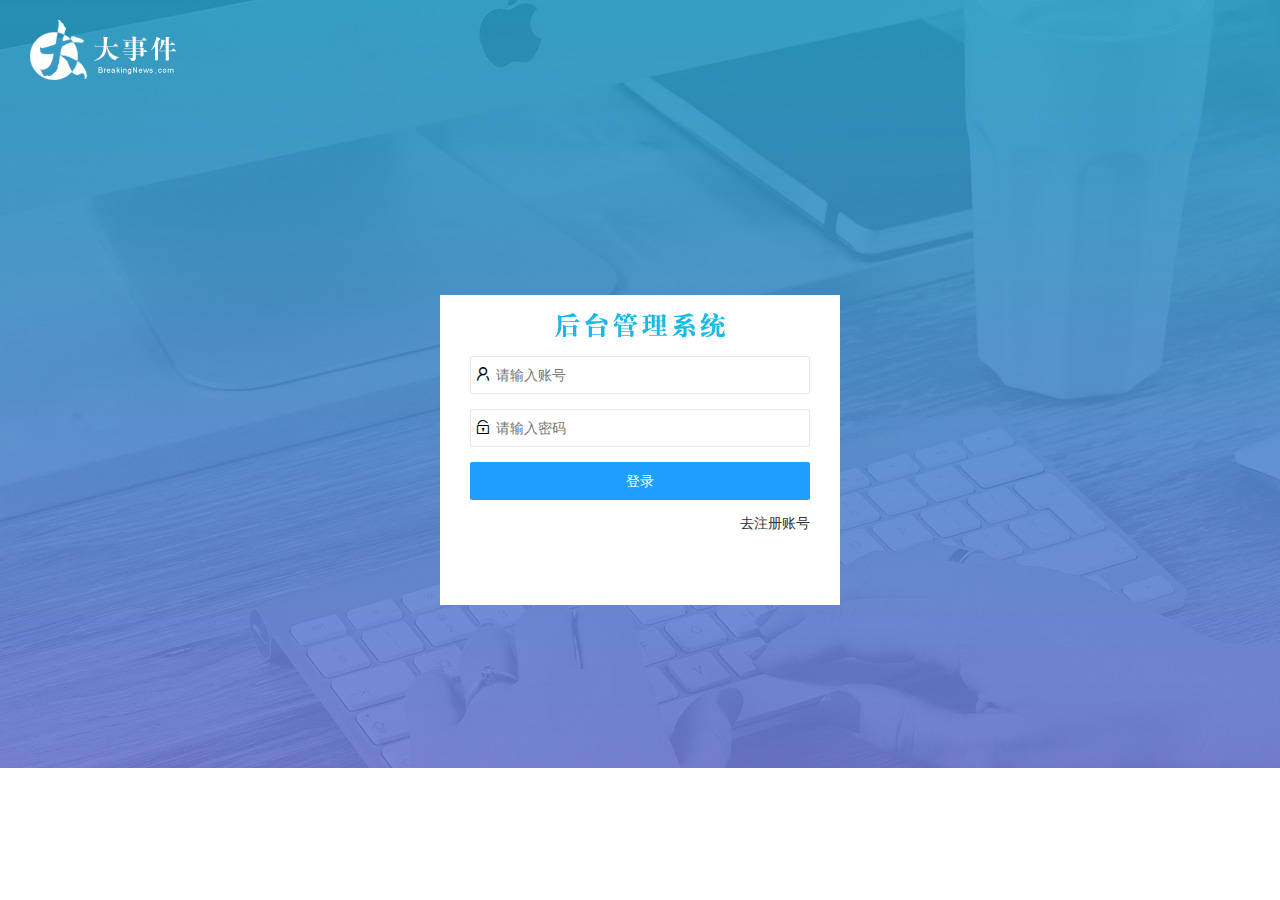
==== commit 9ce29955: "做了字体图标" ====
--- a/login.html
+++ b/login.html
@@ -26,6 +26,7 @@
       <form class="layui-form" action="">
         <!-- 第一行用户名 -->
         <div class="layui-form-item">
+          <i class="layui-icon layui-icon-username"></i>
           <input
             type="text"
             name="title"
@@ -38,6 +39,7 @@
         </div>
         <!-- 第二行密码 -->
         <div class="layui-form-item">
+          <i class="layui-icon layui-icon-password"></i>
           <input
             type="text"
             name="title"
@@ -74,6 +76,7 @@
         <form class="layui-form" action="">
           <!-- 第一行用户名 -->
           <div class="layui-form-item">
+            <i class="layui-icon layui-icon-username"></i>
             <input
               type="text"
               name="title"
@@ -86,6 +89,7 @@
           </div>
           <!-- 第二行密码 -->
           <div class="layui-form-item">
+            <i class="layui-icon layui-icon-password"></i>
             <input
               type="text"
               name="title"
@@ -98,6 +102,7 @@
           </div>
           <!-- 第三行确认密码 -->
           <div class="layui-form-item">
+            <i class="layui-icon layui-icon-password"></i>
             <input
               type="text"
               name="title"
--- a/assets/css/login.css
+++ b/assets/css/login.css
@@ -37,3 +37,15 @@
   display: flex;
   justify-content: flex-end;
 }
+/* 字体图标 */
+.layui-form-item {
+  position: relative;
+}
+.layui-icon {
+  position: absolute;
+  top: 10px;
+  left: 5px;
+}
+.layui-input {
+  padding-left: 25px;
+}
